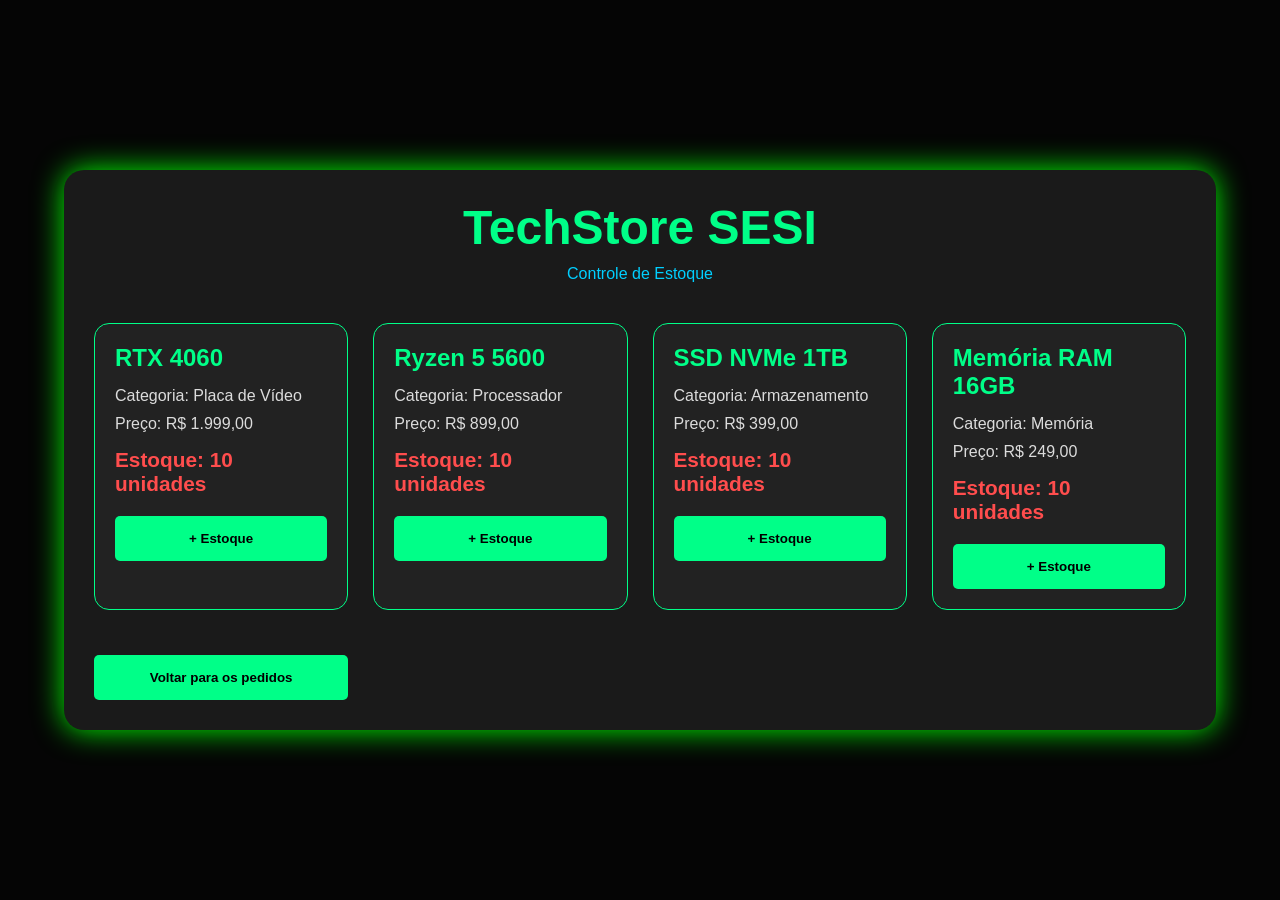
==== estoque.html @ 74d1b889 "continuar com os botões - ajustar o estoque" ====
<!DOCTYPE html>
<html lang="pt-BR">
<head>
<meta charset="UTF-8">
<meta name="viewport" content="width=device-width, initial-scale=1.0">
<title>Estoque - TechStore SESI</title>
<link rel="stylesheet" href="estoque.css">
</head>
<body>

<div class="container">

    <h1>TechStore SESI</h1>
    <p class="subtitulo">Controle de Estoque</p>

    <div class="cards">

        <div class="card" onclick="selecionarProduto('RTX 4060',1999)">
            <h2>RTX 4060</h2>
            <div class="info">Categoria: Placa de Vídeo</div>
            <div class="info">Preço: R$ 1.999,00</div>
            <div class="quantidade baixo" id="RTX4060">
                Estoque: 10 unidades
                
            </div>
            <button onclick="adicionarEstoque(event,'RTX 4060')">
                + Estoque
            </button>
        </div>

        <div class="card" onclick="selecionarProduto('Ryzen 5 5600',899)">
            <h2>Ryzen 5 5600</h2>
            <div class="info">Categoria: Processador</div>
            <div class="info">Preço: R$ 899,00</div>
        
            <div class="quantidade baixo" id="Ryzen5600">
                Estoque: 10 unidades
            </div>
        
            <button onclick="adicionarEstoque(event,'Ryzen 5 5600')">
                + Estoque 
            </button>
        </div>

        <div class="card" onclick="selecionarProduto('SSD NVMe 1TB',399)">
            <h2>SSD NVMe 1TB</h2>
            <div class="info">Categoria: Armazenamento</div>
            <div class="info">Preço: R$ 399,00</div>
        
            <div class="quantidade baixo" id="SSD1TB">
                Estoque: 10 unidades
            </div>
        
            <button onclick="adicionarEstoque(event,'SSD NVMe 1TB')">
                + Estoque 
            </button>
        </div>

        <div class="card" onclick="selecionarProduto('Memória RAM 16GB',249)">
            <h2>Memória RAM 16GB</h2>
            <div class="info">Categoria: Memória</div>
            <div class="info">Preço: R$ 249,00</div>
        
            <div class="quantidade baixo" id="RAM16GB">
                Estoque: 10 unidades
            </div>
        
            <button onclick="adicionarEstoque(event,'Memória RAM 16GB')">
                + Estoque 
            </button>
        </div>
        <a href="index.html">
            <button type="button">Voltar para os pedidos</button>
        </a>
    </div>

</div>
<script>
    let estoque = JSON.parse(localStorage.getItem("estoque")) || {
        "RTX 4060": 10,
        "Ryzen 5 5600": 10,
        "SSD NVMe 1TB": 10,
        "Memória RAM 16GB": 10
        
    };
        window.onload = function(){

    document.getElementById("RTX4060").innerText =
    "Estoque: " + estoque["RTX 4060"] + " unidades";

    document.getElementById("Ryzen5600").innerText =
    "Estoque: " + estoque["Ryzen 5 5600"] + " unidades";

    document.getElementById("SSD1TB").innerText =
    "Estoque: " + estoque["SSD NVMe 1TB"] + " unidades";

    document.getElementById("RAM16GB").innerText =
    "Estoque: " + estoque["Memória RAM 16GB"] + " unidades";
    }
    
    
    function selecionarProduto(nome, valor){
    
        if (estoque[nome] <= 0){
            alert("Produto sem estoque!");
            return;
        }
    
        estoque[nome]--;
    
        localStorage.setItem(
            "estoque",
            JSON.stringify(estoque)
        );
    
        // Salva o nome do produto
        localStorage.setItem(
            "produtoSelecionado",
            nome
        );
    
        // Salva o preço do produto
        localStorage.setItem(
            "precoSelecionado",
            valor
        );
    
        // Vai para a página principal
        window.location.href = "index.html";
    }
    function adicionarEstoque(event,nome){

event.stopPropagation();

estoque[nome]++;

localStorage.setItem(
    "estoque",
    JSON.stringify(estoque)
);

location.reload();
}
    </script>


</body>
</html>
---- estoque.css ----
*{
    margin:0;
    padding:0;
    box-sizing:border-box;
    font-family:Arial, Helvetica, sans-serif;
}

body{
    background:#050505;
    color:white;
    min-height:100vh;
    display:flex;
    justify-content:center;
    align-items:center;
}

.container{
    width:90%;
    max-width:1200px;
    background:#1a1a1a;
    border-radius:20px;
    padding:30px;
    box-shadow:0 0 30px #00ff00;
}

h1{
    text-align:center;
    color:#00ff88;
    margin-bottom:10px;
    font-size:3rem;
}

.subtitulo{
    text-align:center;
    color:#00cfff;
    margin-bottom:40px;
}

.cards{
    display:grid;
    grid-template-columns:repeat(auto-fit,minmax(250px,1fr));
    gap:25px;
}

.card{
    background:#222;
    border:1px solid #00ff88;
    border-radius:15px;
    padding:20px;
    transition:.3s;
}

.card:hover{
    transform:translateY(-5px);
    box-shadow:0 0 20px #00ff88;
}

.card h2{
    color:#00ff88;
    margin-bottom:15px;
}

.info{
    margin:10px 0;
    color:#dcdcdc;
}

.quantidade{
    margin-top:15px;
    font-size:1.3rem;
    font-weight:bold;
    color:#00ff88;
}

.baixo{
    color:#ff4d4d;
}

.medio{
    color:#ffd633;
}

.alto{
    color:#00ff88;
}
button{
    width: 100%;
    padding: 15px;
    margin-top: 20px;
    background-color: #00ff88;
    border: none;
    border-radius: 5px;
    font-weight: bold;
    cursor: pointer;
    transition: 0.3s;
}
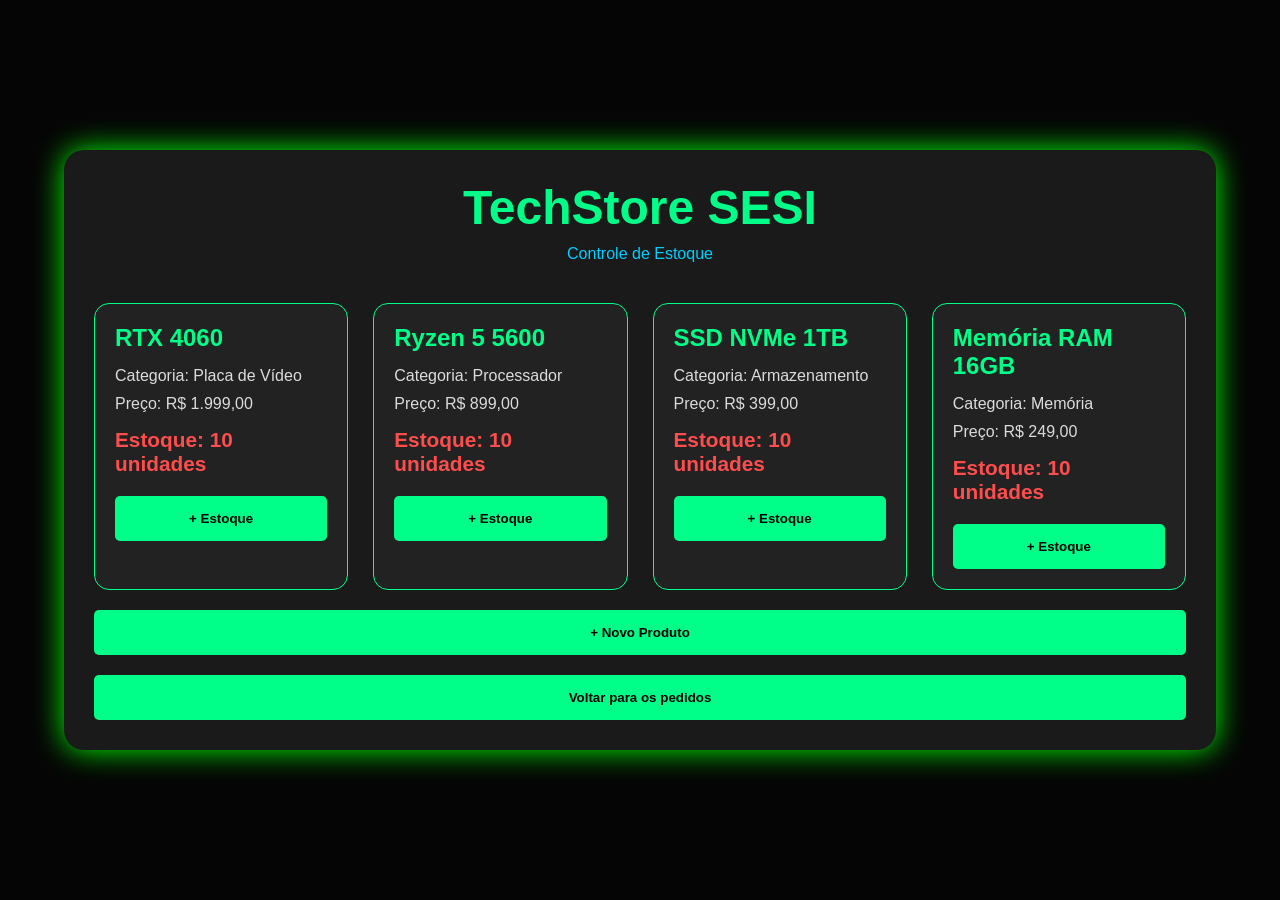
==== commit c8d56443: "continuar" ====
--- a/estoque.html
+++ b/estoque.html
@@ -70,10 +70,14 @@
                 + Estoque 
             </button>
         </div>
-        <a href="index.html">
-            <button type="button">Voltar para os pedidos</button>
-        </a>
+    
     </div>
+    <button id="adicionarProduto">
+        + Novo Produto
+    </button>
+    <a href="index.html">
+        <button type="button">Voltar para os pedidos</button>
+    </a>
 
 </div>
 <script>
@@ -143,7 +147,61 @@
 location.reload();
 }
     </script>
-
+    <script>
+    const produtos = JSON.parse(localStorage.getItem("produtos")) || [];
+
+    function renderizarProdutos() {
+
+const container = document.querySelector(".cards");
+
+produtos.forEach(produto => {
+
+    const card = document.createElement("div");
+    card.classList.add("card");
+
+    card.innerHTML = `
+        <h2>${produto.nome}</h2>
+        <div class="info">Categoria: ${produto.categoria}</div>
+        <div class="info">Preço: R$ ${produto.preco}</div>
+        <div class="quantidade baixo">
+            Estoque: ${produto.estoque} unidades
+        </div>
+        <button>+ Estoque</button>
+    `;
+
+    container.appendChild(card);
+});
+}
+    document.getElementById("adicionarProduto").addEventListener("click", () => {
+    
+        const card = document.createElement("div");
+card.classList.add("card");
+
+card.onclick = function() {
+    selecionarProduto(produto.nome, Number(produto.preco));
+};
+    
+        const categoria = prompt("Categoria:");
+        const preco = prompt("Preço:");
+        const qtd = prompt("Quantidade em estoque:");
+    
+        produtos.push({
+            nome,
+            categoria,
+            preco,
+            estoque: qtd
+        });
+    
+        localStorage.setItem(
+            "produtos",
+            JSON.stringify(produtos)
+        );
+    
+        location.reload();
+    });
+    
+    renderizarProdutos()
+</script>
 
 </body>
 </html>
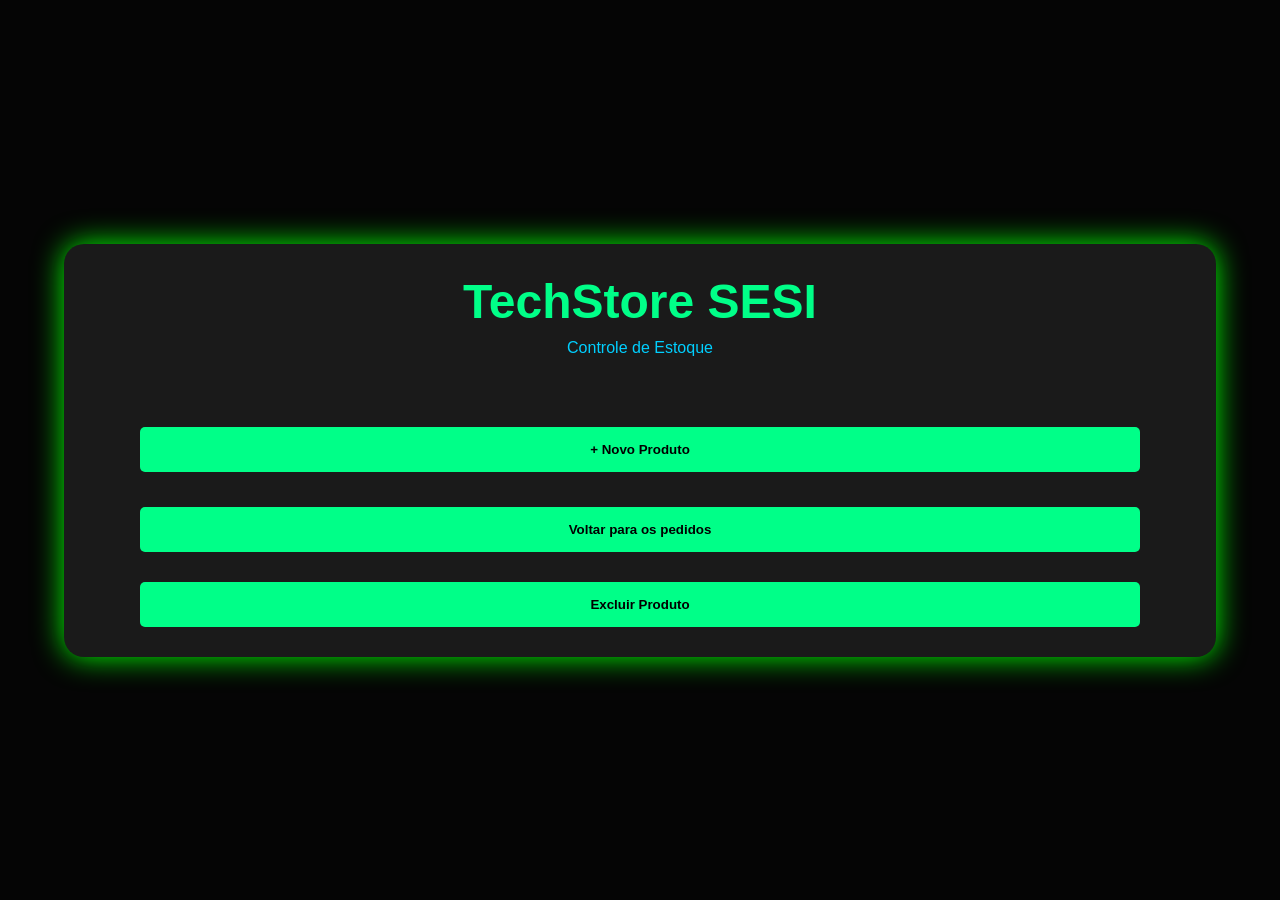
==== commit 4afb013c: "continuar" ====
--- a/estoque.html
+++ b/estoque.html
@@ -15,94 +15,23 @@
     <p class="subtitulo">Controle de Estoque</p>
 
     <div class="cards">
-
-        <div class="card" onclick="selecionarProduto('RTX 4060',1999)">
-            <h2>RTX 4060</h2>
-            <div class="info">Categoria: Placa de Vídeo</div>
-            <div class="info">Preço: R$ 1.999,00</div>
-            <div class="quantidade baixo" id="RTX4060">
-                Estoque: 10 unidades
-                
-            </div>
-            <button onclick="adicionarEstoque(event,'RTX 4060')">
-                + Estoque
-            </button>
-        </div>
-
-        <div class="card" onclick="selecionarProduto('Ryzen 5 5600',899)">
-            <h2>Ryzen 5 5600</h2>
-            <div class="info">Categoria: Processador</div>
-            <div class="info">Preço: R$ 899,00</div>
-        
-            <div class="quantidade baixo" id="Ryzen5600">
-                Estoque: 10 unidades
-            </div>
-        
-            <button onclick="adicionarEstoque(event,'Ryzen 5 5600')">
-                + Estoque 
-            </button>
-        </div>
-
-        <div class="card" onclick="selecionarProduto('SSD NVMe 1TB',399)">
-            <h2>SSD NVMe 1TB</h2>
-            <div class="info">Categoria: Armazenamento</div>
-            <div class="info">Preço: R$ 399,00</div>
-        
-            <div class="quantidade baixo" id="SSD1TB">
-                Estoque: 10 unidades
-            </div>
-        
-            <button onclick="adicionarEstoque(event,'SSD NVMe 1TB')">
-                + Estoque 
-            </button>
-        </div>
-
-        <div class="card" onclick="selecionarProduto('Memória RAM 16GB',249)">
-            <h2>Memória RAM 16GB</h2>
-            <div class="info">Categoria: Memória</div>
-            <div class="info">Preço: R$ 249,00</div>
-        
-            <div class="quantidade baixo" id="RAM16GB">
-                Estoque: 10 unidades
-            </div>
-        
-            <button onclick="adicionarEstoque(event,'Memória RAM 16GB')">
-                + Estoque 
-            </button>
-        </div>
-    
     </div>
+    
     <button id="adicionarProduto">
         + Novo Produto
     </button>
+    
     <a href="index.html">
         <button type="button">Voltar para os pedidos</button>
     </a>
 
+    <button id="excluirProdutoBtn">
+        Excluir Produto
+    </button>
 </div>
 <script>
-    let estoque = JSON.parse(localStorage.getItem("estoque")) || {
-        "RTX 4060": 10,
-        "Ryzen 5 5600": 10,
-        "SSD NVMe 1TB": 10,
-        "Memória RAM 16GB": 10
-        
-    };
-        window.onload = function(){
-
-    document.getElementById("RTX4060").innerText =
-    "Estoque: " + estoque["RTX 4060"] + " unidades";
-
-    document.getElementById("Ryzen5600").innerText =
-    "Estoque: " + estoque["Ryzen 5 5600"] + " unidades";
-
-    document.getElementById("SSD1TB").innerText =
-    "Estoque: " + estoque["SSD NVMe 1TB"] + " unidades";
-
-    document.getElementById("RAM16GB").innerText =
-    "Estoque: " + estoque["Memória RAM 16GB"] + " unidades";
-    }
-    
+
+    let estoque = JSON.parse(localStorage.getItem("estoque")) || {};
     
     function selecionarProduto(nome, valor){
     
@@ -133,16 +62,36 @@
         // Vai para a página principal
         window.location.href = "index.html";
     }
-    function adicionarEstoque(event,nome){
+    function adicionarEstoque(event, nome) {
 
 event.stopPropagation();
 
-estoque[nome]++;
-
-localStorage.setItem(
-    "estoque",
-    JSON.stringify(estoque)
-);
+if (estoque[nome] !== undefined) {
+
+    estoque[nome]++;
+
+    localStorage.setItem(
+        "estoque",
+        JSON.stringify(estoque)
+    );
+
+} else {
+
+    let produtos = JSON.parse(localStorage.getItem("produtos")) || [];
+
+    const produto = produtos.find(
+        p => p.nome === nome
+    );
+
+    if (produto) {
+        produto.estoque = Number(produto.estoque) + 1;
+    }
+
+    localStorage.setItem(
+        "produtos",
+        JSON.stringify(produtos)
+    );
+}
 
 location.reload();
 }
@@ -157,16 +106,48 @@
 produtos.forEach(produto => {
 
     const card = document.createElement("div");
-    card.classList.add("card");
+card.classList.add("card");
+
+card.onclick = function() {
+
+    if (produto.estoque <= 0) {
+        alert("Produto sem estoque!");
+        return;
+    }
+
+    produto.estoque--;
+
+    console.log(produtos);
+
+    localStorage.setItem(
+        "produtos",
+        JSON.stringify(produtos)
+    );
+
+    localStorage.setItem(
+        "produtoSelecionado",
+        produto.nome
+    );
+
+    localStorage.setItem(
+        "precoSelecionado",
+        produto.preco
+    );
+
+    window.location.href = "index.html";
+};
 
     card.innerHTML = `
         <h2>${produto.nome}</h2>
+        <div class="info">Nome: ${produto.nome}</div>
         <div class="info">Categoria: ${produto.categoria}</div>
         <div class="info">Preço: R$ ${produto.preco}</div>
         <div class="quantidade baixo">
             Estoque: ${produto.estoque} unidades
         </div>
-        <button>+ Estoque</button>
+       <button onclick="event.stopPropagation(); adicionarEstoque(event,'${produto.nome}')">
+        + Estoque
+        </button>
     `;
 
     container.appendChild(card);
@@ -181,16 +162,21 @@
     selecionarProduto(produto.nome, Number(produto.preco));
 };
     
+        const nome = prompt("Nome:");
         const categoria = prompt("Categoria:");
         const preco = prompt("Preço:");
         const qtd = prompt("Quantidade em estoque:");
+
+        if(!nome || !categoria || !preco || !qtd){
+    return;
+}
     
         produtos.push({
-            nome,
-            categoria,
-            preco,
-            estoque: qtd
-        });
+    nome,
+    categoria,
+    preco: Number(preco),
+    estoque: Number(qtd)
+    });
     
         localStorage.setItem(
             "produtos",
@@ -201,7 +187,64 @@
     });
     
     renderizarProdutos()
+
+    document.getElementById("excluirProdutoBtn")
+.addEventListener("click", () => {
+
+    let produtos =
+        JSON.parse(localStorage.getItem("produtos")) || [];
+
+    if(produtos.length === 0){
+        alert("Não há produtos cadastrados!");
+        return;
+    }
+
+    let nomes = produtos.map(
+    (p, i) => `${i + 1} - ${p.nome}`
+).join("\n");
+
+    let nome = prompt(
+        "Digite o nome do produto que deseja excluir:\n\n" +
+        nomes
+    );
+
+    if(!nome){
+        return;
+    }
+
+    const indice = Number(nome) - 1;
+
+if(indice < 0 || indice >= produtos.length){
+    alert("Produto inválido!");
+    return;
+}
+
+const produto = produtos[indice];
+
+    if(!produto){
+        alert("Produto não encontrado!");
+        return;
+    }
+
+    const confirmar = confirm(
+        `Tem certeza que deseja excluir "${produto.nome}"?`
+    );
+
+    if(!confirmar){
+        return;
+    }
+
+    produtos.splice(indice, 1);
+
+    localStorage.setItem(
+        "produtos",
+        JSON.stringify(produtos)
+    );
+
+    location.reload();
+});
 </script>
+
 
 </body>
 </html>
--- a/estoque.css
+++ b/estoque.css
@@ -85,7 +85,7 @@
     color:#00ff88;
 }
 button{
-    width: 100%;
+    width: 50%;
     padding: 15px;
     margin-top: 20px;
     background-color: #00ff88;
@@ -95,3 +95,23 @@
     cursor: pointer;
     transition: 0.3s;
 }
+#adicionarProduto{
+    display: block;
+    margin: 30px auto 0 auto;
+    width: 1000px;
+}
+#excluirProdutoBtn{
+    display: block;
+    margin: 30px auto 0 auto;
+    width: 1000px;
+}
+
+a{
+    display: block;
+    text-align: center;
+    margin-top: 15px;
+}
+
+a button{
+    width: 1000px;
+}
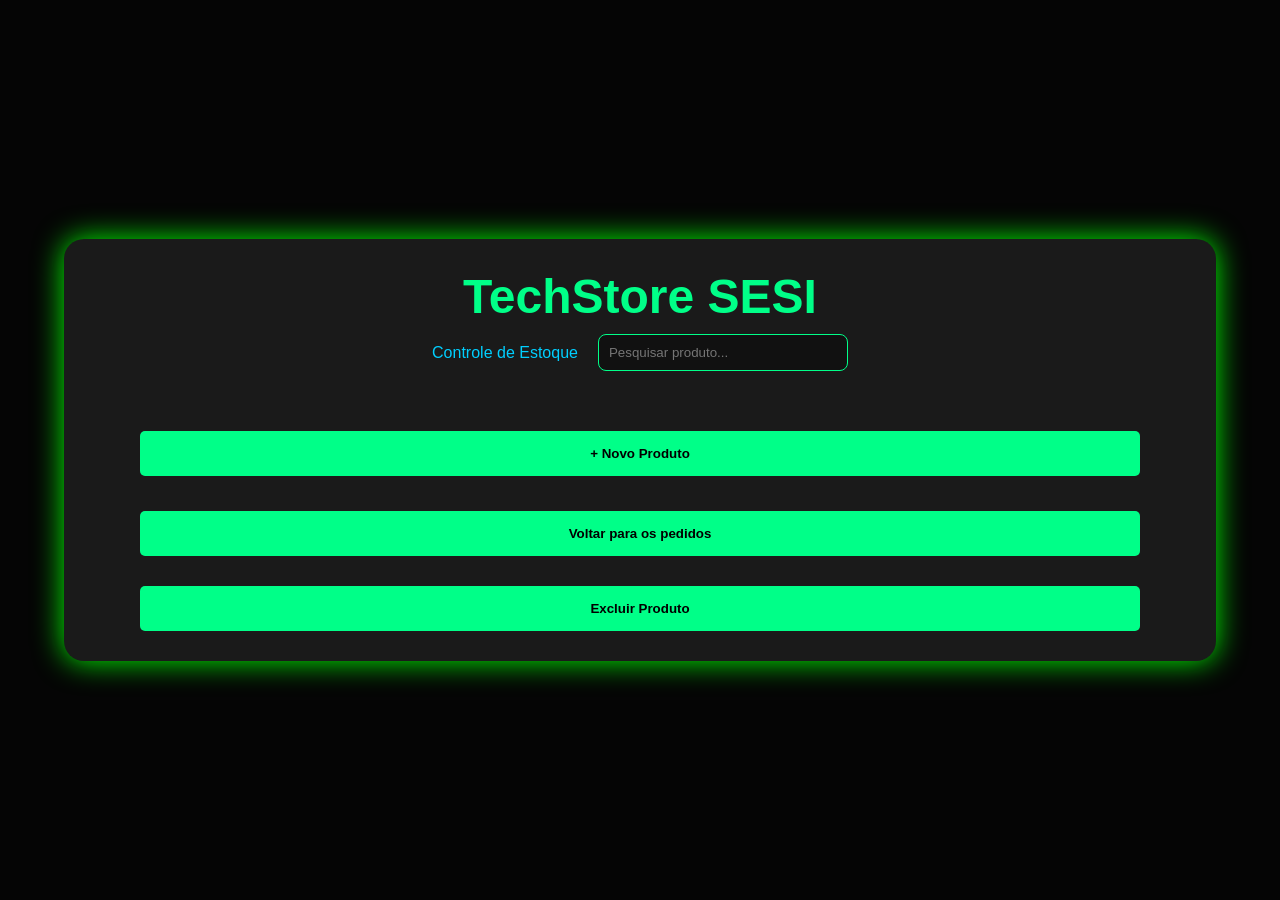
==== commit 7cbf62b2: "EstaPronto" ====
--- a/estoque.html
+++ b/estoque.html
@@ -12,8 +12,15 @@
 <div class="container">
 
     <h1>TechStore SESI</h1>
-    <p class="subtitulo">Controle de Estoque</p>
-
+    <div class="topo">
+        <p class="subtitulo">Controle de Estoque</p>
+    
+        <input
+            type="text"
+            id="pesquisa"
+            placeholder="Pesquisar produto..."
+        >
+    </div>
     <div class="cards">
     </div>
     
@@ -29,6 +36,7 @@
         Excluir Produto
     </button>
 </div>
+
 <script>
 
     let estoque = JSON.parse(localStorage.getItem("estoque")) || {};
@@ -141,26 +149,50 @@
         <h2>${produto.nome}</h2>
         <div class="info">Nome: ${produto.nome}</div>
         <div class="info">Categoria: ${produto.categoria}</div>
-        <div class="info">Preço: R$ ${produto.preco}</div>
-        <div class="quantidade baixo">
-            Estoque: ${produto.estoque} unidades
+        <div class="info">
+        Preço: R$ ${Number(produto.preco).toLocaleString('pt-BR', {
+        minimumFractionDigits: 2,
+        maximumFractionDigits: 2
+        })}
+        </div>
+        <div class="quantidade ${
+        produto.estoque <= 5 ? "baixo" : "normal"
+        }">
+        Estoque: ${produto.estoque} unidades
         </div>
        <button onclick="event.stopPropagation(); adicionarEstoque(event,'${produto.nome}')">
         + Estoque
         </button>
+        <button onclick="event.stopPropagation(); removerEstoque('${produto.nome}')">
+        - Estoque
+        </button>
     `;
 
     container.appendChild(card);
 });
 }
+function removerEstoque(nome){
+
+let produtos = JSON.parse(localStorage.getItem("produtos")) || [];
+
+const produto = produtos.find(
+    p => p.nome === nome
+);
+
+if(produto && produto.estoque > 0){
+    produto.estoque--;
+}
+
+localStorage.setItem(
+    "produtos",
+    JSON.stringify(produtos)
+);
+
+location.reload();
+}
     document.getElementById("adicionarProduto").addEventListener("click", () => {
     
-        const card = document.createElement("div");
-card.classList.add("card");
-
-card.onclick = function() {
-    selecionarProduto(produto.nome, Number(produto.preco));
-};
+       
     
         const nome = prompt("Nome:");
         const categoria = prompt("Categoria:");
@@ -170,13 +202,14 @@
         if(!nome || !categoria || !preco || !qtd){
     return;
 }
-    
-        produtos.push({
+        console.log("Preço digitado:", preco);
+    produtos.push({
     nome,
     categoria,
-    preco: Number(preco),
+    preco: Number(preco.replace(",", ".")),
     estoque: Number(qtd)
     });
+    console.log(produtos);
     
         localStorage.setItem(
             "produtos",
@@ -203,10 +236,10 @@
     (p, i) => `${i + 1} - ${p.nome}`
 ).join("\n");
 
-    let nome = prompt(
-        "Digite o nome do produto que deseja excluir:\n\n" +
-        nomes
-    );
+let nome = prompt(
+    "Digite o NÚMERO do produto que deseja excluir:\n\n" +
+    nomes
+);
 
     if(!nome){
         return;
@@ -244,6 +277,25 @@
     location.reload();
 });
 </script>
+<script>
+    document.getElementById("pesquisa")
+.addEventListener("input", function(){
+
+    const texto = this.value.toLowerCase();
+
+    document.querySelectorAll(".card")
+    .forEach(card => {
+
+        const nome = card.querySelector("h2")
+        .innerText.toLowerCase();
+
+        card.style.display =
+            nome.includes(texto)
+            ? "block"
+            : "none";
+    });
+});
+</script>
 
 
 </body>
--- a/estoque.css
+++ b/estoque.css
@@ -114,4 +114,32 @@
 
 a button{
     width: 1000px;
+}
+.baixo{
+    color:red;
+    font-weight:bold;
+}
+
+.normal{
+    color:green;
+}
+.topo{
+    display: flex;
+    justify-content: center;
+    align-items: center;
+    gap: 20px;
+    margin-bottom: 30px;
+}
+
+.subtitulo{
+    margin: 0;
+}
+
+#pesquisa{
+    width: 250px;
+    padding: 10px;
+    border-radius: 8px;
+    border: 1px solid #00ff88;
+    background: #111;
+    color: white;
 }
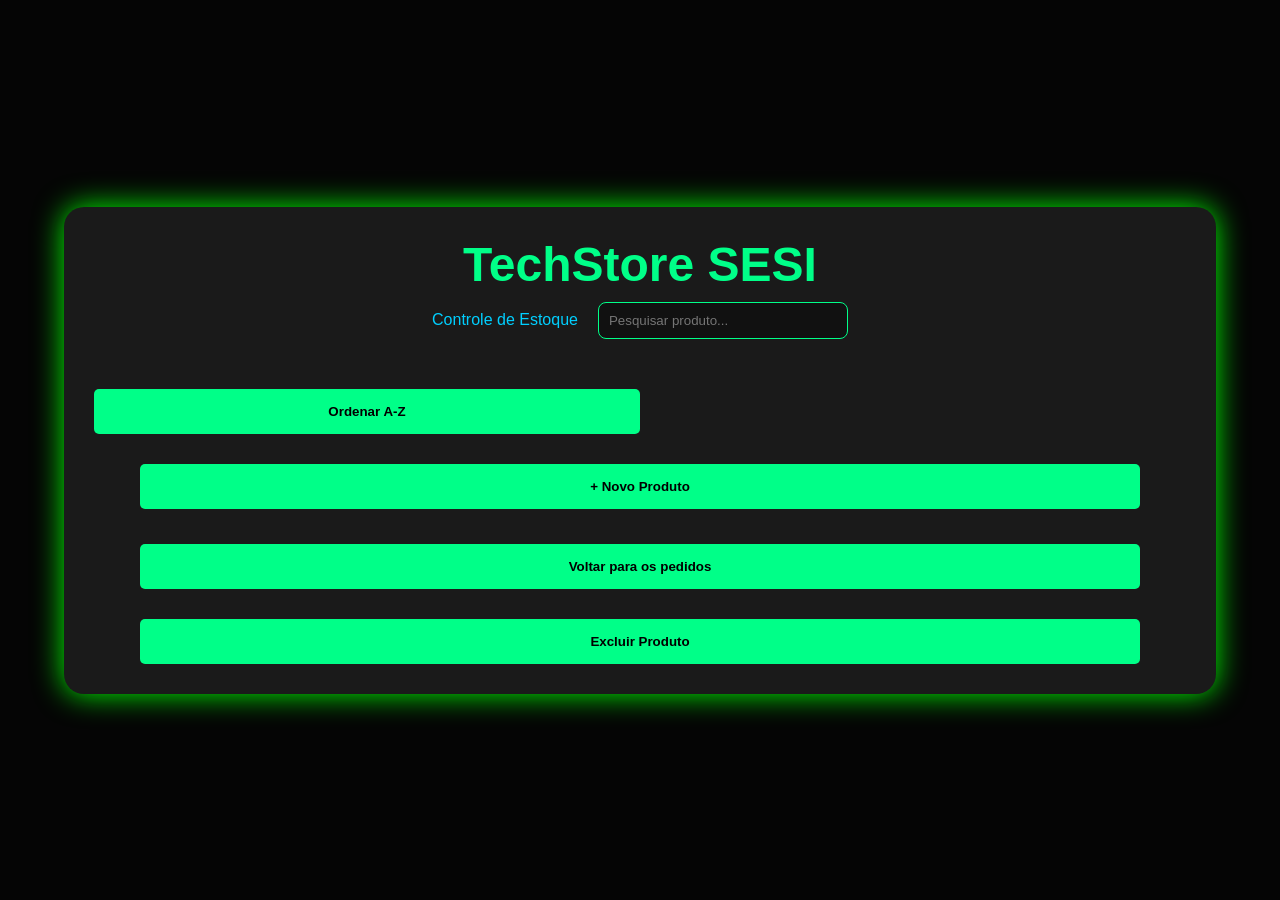
==== commit ff4ddc8e: "Quase pronto" ====
--- a/estoque.html
+++ b/estoque.html
@@ -21,6 +21,9 @@
             placeholder="Pesquisar produto..."
         >
     </div>
+    <button id="ordenarAZ">
+        Ordenar A-Z
+    </button>
     <div class="cards">
     </div>
     
@@ -118,31 +121,15 @@
 
 card.onclick = function() {
 
-    if (produto.estoque <= 0) {
-        alert("Produto sem estoque!");
-        return;
-    }
-
-    produto.estoque--;
-
-    console.log(produtos);
-
-    localStorage.setItem(
-        "produtos",
-        JSON.stringify(produtos)
-    );
-
-    localStorage.setItem(
-        "produtoSelecionado",
-        produto.nome
-    );
-
-    localStorage.setItem(
-        "precoSelecionado",
-        produto.preco
-    );
-
-    window.location.href = "index.html";
+if (produto.estoque <= 0) {
+    alert("Produto sem estoque!");
+    return;
+}
+
+localStorage.setItem("produtoSelecionado", produto.nome);
+localStorage.setItem("precoSelecionado", produto.preco);
+
+window.location.href = "index.html";
 };
 
     card.innerHTML = `
@@ -166,6 +153,9 @@
         <button onclick="event.stopPropagation(); removerEstoque('${produto.nome}')">
         - Estoque
         </button>
+        <button onclick="event.stopPropagation(); editarProduto('${produto.nome}')">
+    Editar
+</button> 
     `;
 
     container.appendChild(card);
@@ -296,10 +286,61 @@
     });
 });
 </script>
+<script>
+function editarProduto(nome){
+
+let produtos = JSON.parse(localStorage.getItem("produtos")) || [];
+
+const produto = produtos.find(p => p.nome === nome);
+
+if(!produto){
+    alert("Produto não encontrado!");
+    return;
+}
+
+const novoNome = prompt("Novo nome:", produto.nome);
+const novaCategoria = prompt("Nova categoria:", produto.categoria);
+const novoPreco = prompt("Novo preço:", produto.preco);
+const novoEstoque = prompt("Novo estoque:", produto.estoque);
+
+if(
+    novoNome === null ||
+    novaCategoria === null ||
+    novoPreco === null ||
+    novoEstoque === null
+){
+    return;
+}
+
+produto.nome = novoNome;
+produto.categoria = novaCategoria;
+produto.preco = Number(novoPreco.replace(",", "."));
+produto.estoque = Number(novoEstoque);
+
+localStorage.setItem(
+    "produtos",
+    JSON.stringify(produtos)
+);
+
+location.reload();
+}
+</script>
+<script>
+    document.getElementById("ordenarAZ").addEventListener("click", () => {
+
+produtos.sort((a, b) => a.nome.localeCompare(b.nome, "pt-BR"));
+
+localStorage.setItem(
+    "produtos",
+    JSON.stringify(produtos)
+);
+
+document.querySelector(".cards").innerHTML = "";
+
+renderizarProdutos();
+});
+</script>
 
 
 </body>
-</html>
-
-
-
+</html>
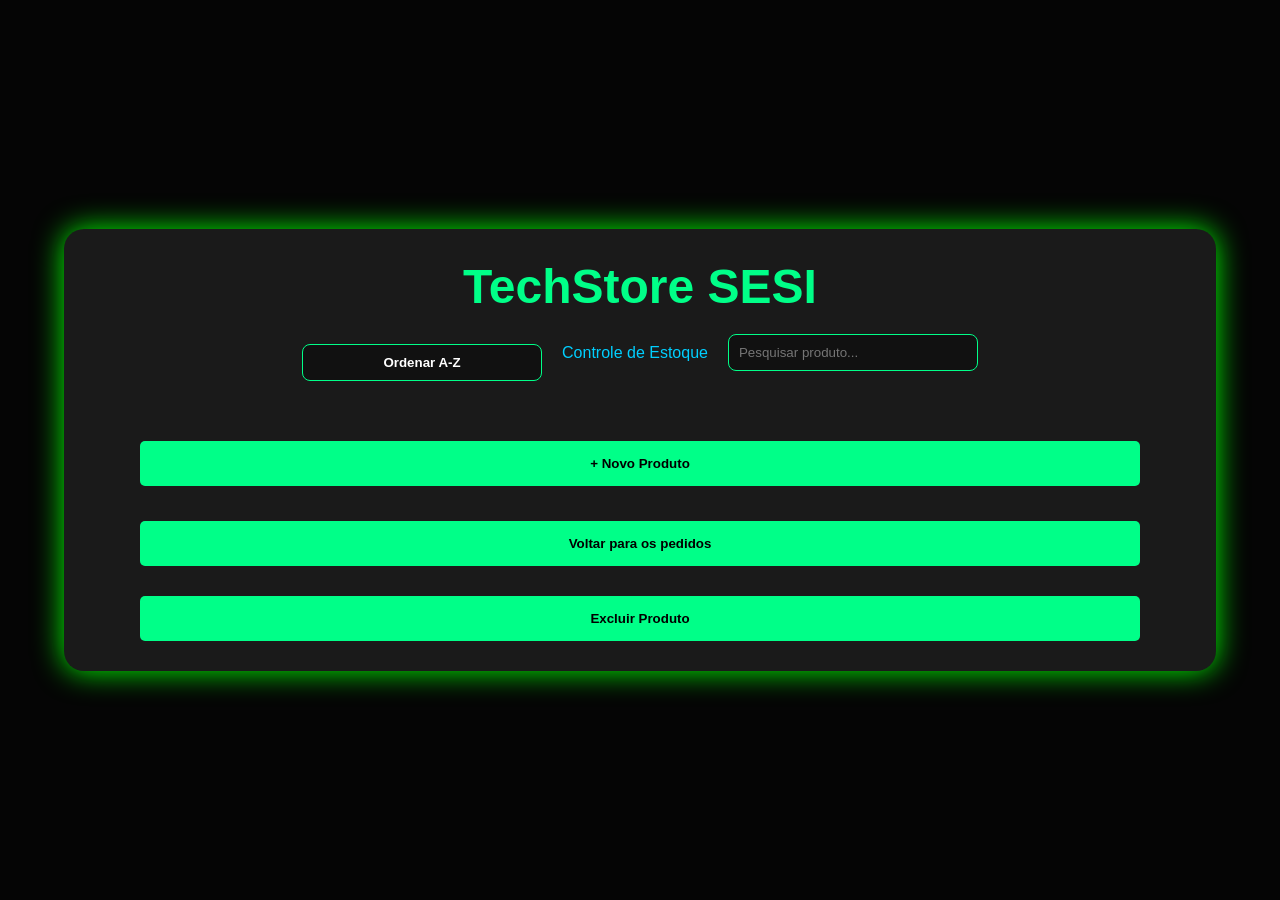
==== commit 604fa043: "pronto" ====
--- a/estoque.html
+++ b/estoque.html
@@ -13,17 +13,18 @@
 
     <h1>TechStore SESI</h1>
     <div class="topo">
+        <button id="ordenarAZ">
+        Ordenar A-Z
+    </button>
         <p class="subtitulo">Controle de Estoque</p>
-    
+        
         <input
             type="text"
             id="pesquisa"
             placeholder="Pesquisar produto..."
         >
     </div>
-    <button id="ordenarAZ">
-        Ordenar A-Z
-    </button>
+    
     <div class="cards">
     </div>
     
--- a/estoque.css
+++ b/estoque.css
@@ -142,4 +142,12 @@
     border: 1px solid #00ff88;
     background: #111;
     color: white;
+}
+#ordenarAZ{
+    width: 240px;
+    padding: 10px;
+    border-radius: 8px;
+    border: 1px solid #00ff88;
+    background: #111;
+    color: white;
 }
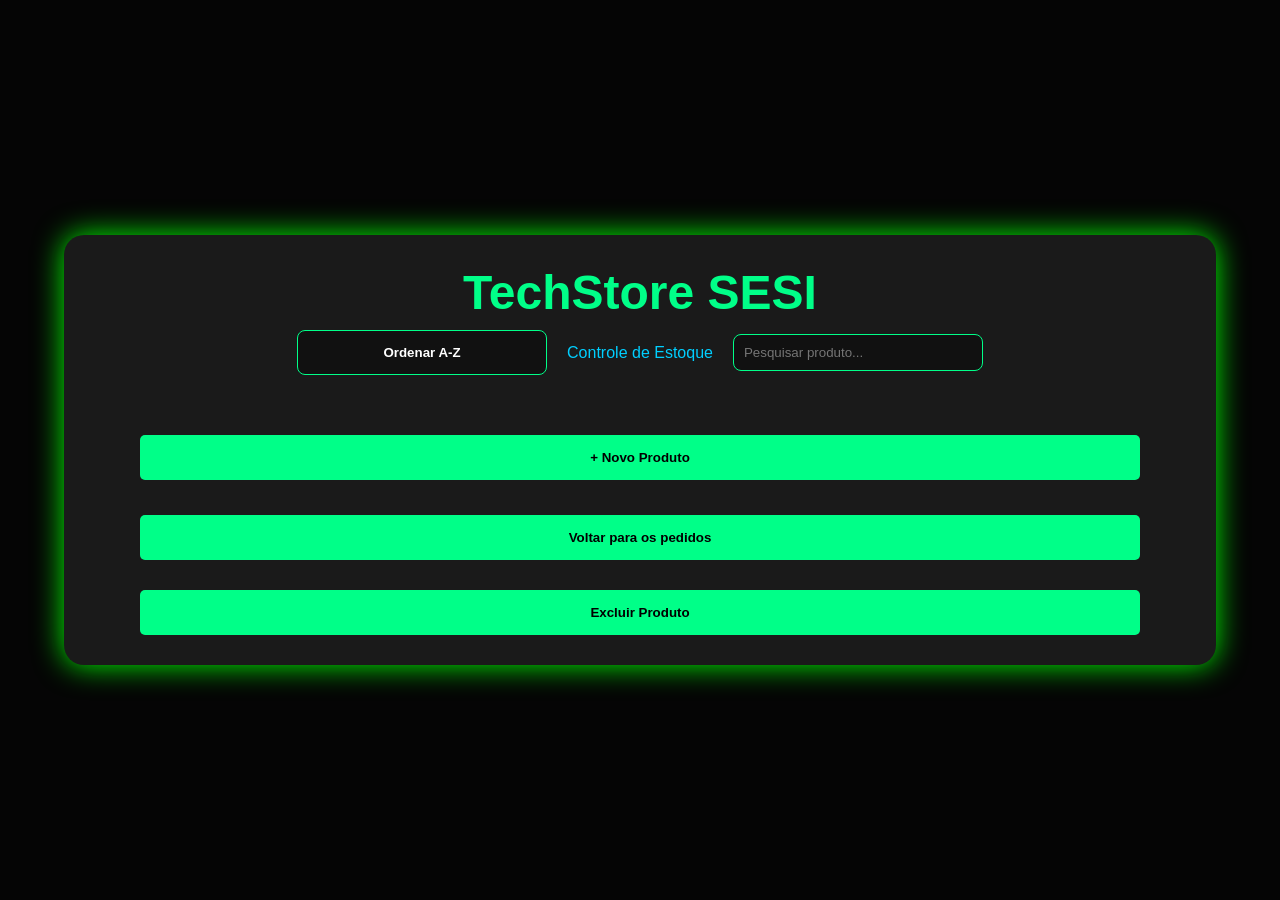
==== commit 6c8afa69: "Pronto" ====
--- a/estoque.html
+++ b/estoque.html
@@ -23,6 +23,7 @@
             id="pesquisa"
             placeholder="Pesquisar produto..."
         >
+        
     </div>
     
     <div class="cards">
--- a/estoque.css
+++ b/estoque.css
@@ -144,10 +144,18 @@
     color: white;
 }
 #ordenarAZ{
-    width: 240px;
+    width: 250px;
+    height: 45px;
     padding: 10px;
+    margin-top: 0;
     border-radius: 8px;
     border: 1px solid #00ff88;
     background: #111;
     color: white;
+    cursor: pointer;
+    transition: .3s;
+}
+#ordenarAZ:hover{
+    transform: translateY(-3px);
+    box-shadow: 0 0 10px #00ff88;
 }
